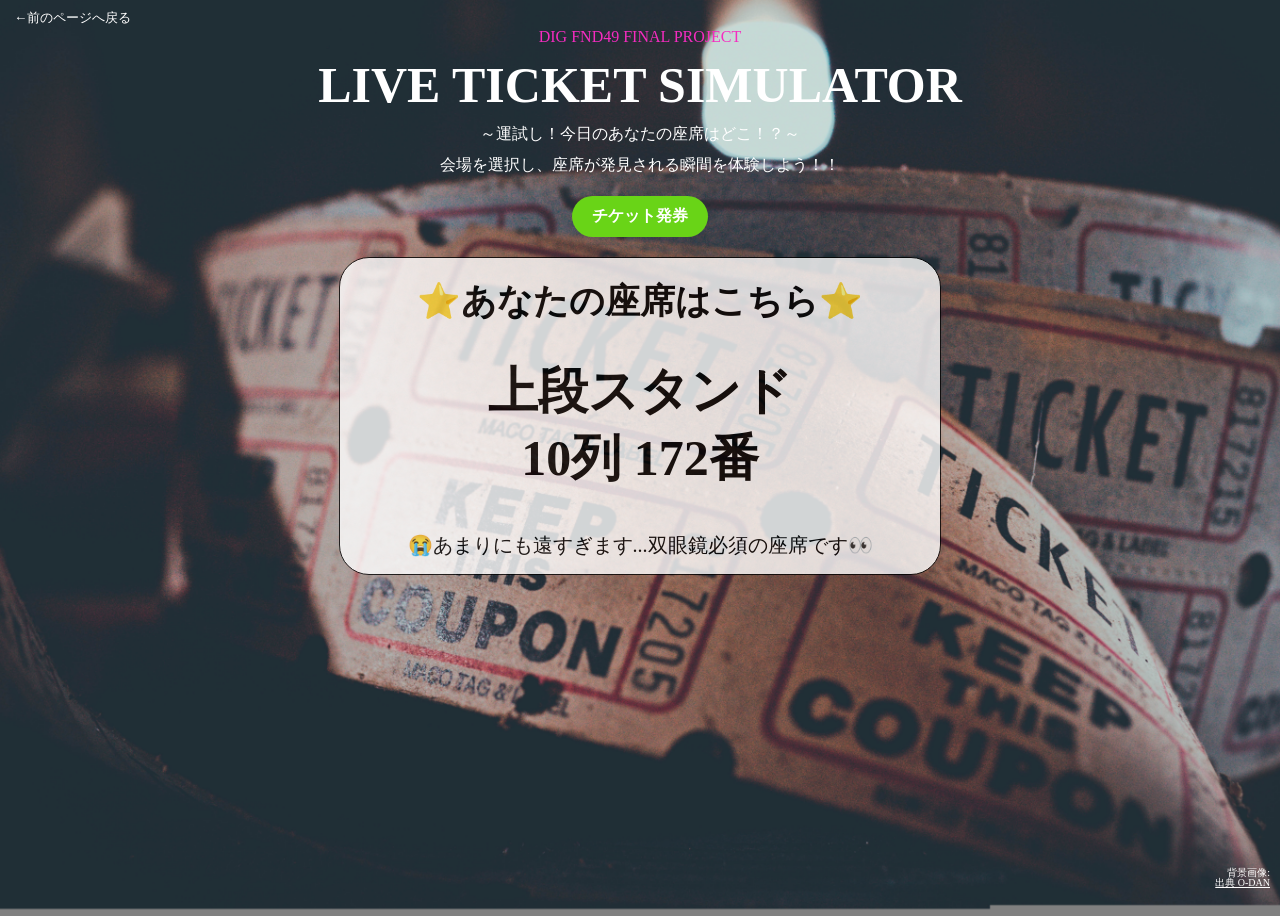
==== seat.html @ 92c17867 "Add files via upload" ====
<!DOCTYPE html>
<html lang="ja">

<head>
  <meta charset="utf-8">
  <meta name="viewport" content="width=device-width, initial-scale=1, shrink-to-fit=no">
  <meta name="theme-color" content="#000000">
  <title>座席を見る</title>
  <link rel="stylesheet" href="style.css" >
</head>

<body>
  <main>
    <header class="head">
      <button type="button" onclick="history.back()">←前のページへ戻る</button>
      <p id="head-p">DIG FND49 FINAL PROJECT</p>
      <h1 id="title">LIVE TICKET SIMULATOR</h1>
      <p class="middle-p">～運試し！今日のあなたの座席はどこ！？～</p>
      <p class="middle-p">会場を選択し、座席が発見される瞬間を体験しよう！！</p>
    </header>

    <p class="enter-p">チケット発券</p>
    <div class="area">
      <h1 id="your-seat">⭐あなたの座席はこちら⭐</h1>
      <h1 id="today-seat"></h1>
      <p id="today-comment"></p>
    </div>

    <footer>
      <p>背景画像:<a href="https://pixabay.com/photos/ticket-coupon-admission-carnival-2974645/">出典 O-DAN</a></p>
    </footer>

  </main>

  <script src="seat.js"></script>
</body>

</html>
---- style.css ----
/* 背景とか全体 */
body {
  background-image: url(ticket.jpg);
  background-size: cover;
  background-position: center;
  background-repeat: no-repeat;
  min-height: 100vh;
  color: black;
}

/* DIG FND49 FINAL PROJECT */
#head-p {
  margin: 0;
  color:#f52cc0;
  text-align: center;
}

/* LIVE TICKET SIMULATOR */
#title{
  margin-top: 10px;
  margin-bottom: 10px;
  color: white;
  text-align: center;
  font-size: 50px;
}

/* ～運試しと会場を選択しテキスト */
.middle-p {
  margin-top: 10px;
  margin-bottom: 10px;
  color: white;
  text-align: center;
}

/* 会場ボタン */ 
.place-buttons{ 
  display:flex;
  gap:20px;
  margin-top:50px;
}

/* 会場ボタンを横幅いっぱい */
.place-card{
  width: 100%;
}

/* 会場ボタンの中身の見た目を整える */
.stadium {
  color: black;
  background-color: #FFF;
  text-align: center;
  opacity: 0.9;
  border-radius: 12px;
  cursor: pointer;
  transition: 0.3s;
  padding: 20px;
  margin: 10px;
}

/* カーソルを合わせた時に上に動かす */
.place-card:hover{
  transform:translateY(-5px);
}

/* ラジオボタンのチェックを隠す */
.place-card input {
  display: none;
}

/* 選択したものを光らせる */
.place-card input[type="radio"]:checked + .stadium {
  box-shadow: 0 0 20px yellow;
} 

/* この会場に入場するボタン */
#enter-btn {
  color: white;
  background-color: #e55ddc;
  border-radius: 10px;
  text-align: center;
  justify-content: center;
  width: 300px;
  padding: 10px;
  margin: 40px auto;
  display: flex;
  opacity: 0.9;
  font-size: 20px;
  cursor: pointer;
} 

/* 背景画像出典 */
footer,a {
  color: white;
  font-size: 10px;
  position: fixed;
  right: 10px;
  bottom: 10px;
}




/* ticket.html */
/* 前ページボタン */
button {
  background: transparent;
  border: none;
  outline: none;
  color: white;
  cursor: pointer;
}

/* 入場受付中 */
.enter-p {
  background-color: #69d417;
  color: white;
  border-radius: 999px;
  text-align: center;
  width: fit-content;
  margin: 20px auto;
  padding: 10px 20px;
  font-weight: bold;
}

/* ライブ名 */
#live-name {
  font-size: 30px;
  margin-top: 15px;
  margin-bottom: 5px;
}


/* スタジアム名 */
#stadium-name {
  font-size: 30px;
  margin: 0px;
}

#date {
  margin: 10px;
}

/* QRコードをかざす */
#scan-btn {
  color: white;
  background-color: #e55ddc;
  border-radius: 10px;
  text-align: center;
  justify-content: center;
  width: 300px;
  padding: 10px;
  margin: 30px auto;
  display: flex;
  opacity: 0.9;
  font-size: 20px;
  cursor: pointer;

} 

/* チケット情報をまとめている白い枠 seat.htmlも*/
.area{
  background-color: white;
  opacity: 0.8;
  text-align: center;
  width: 600px;
  border-radius:30px;
  margin: 30px auto;
  border:1px solid;
  margin-top: 10px;
  margin-bottom: 10px;
}

/* スキャン中です */
#scan-message{
  font-weight: bold;
  margin: auto;
  margin-top: 10px;
  color: red;
  animation: scan 0.5s ease-in-out infinite alternate;
}

/* 点滅アニメーション */
@keyframes scan {
  0%   { opacity: 0; }
  100% { opacity: 1; }
}


/* seat.html */
/* あなたの座席はこちら */
#your-seat {
  color: black;
  font-size: 35px;
  margin-top: 20px;
}

/* 実際の座席 */
#today-seat {
  color: black;
  font-size: 50px;
  white-space: pre-wrap;
  padding: 10px;
  bottom: 10px;
  margin: 20px;
}

/* 座席のコメント */
#today-comment {
  color: black;
  font-size: 20px;
  white-space: pre-wrap;
  padding: 10px;
  margin-bottom: 5px;
}
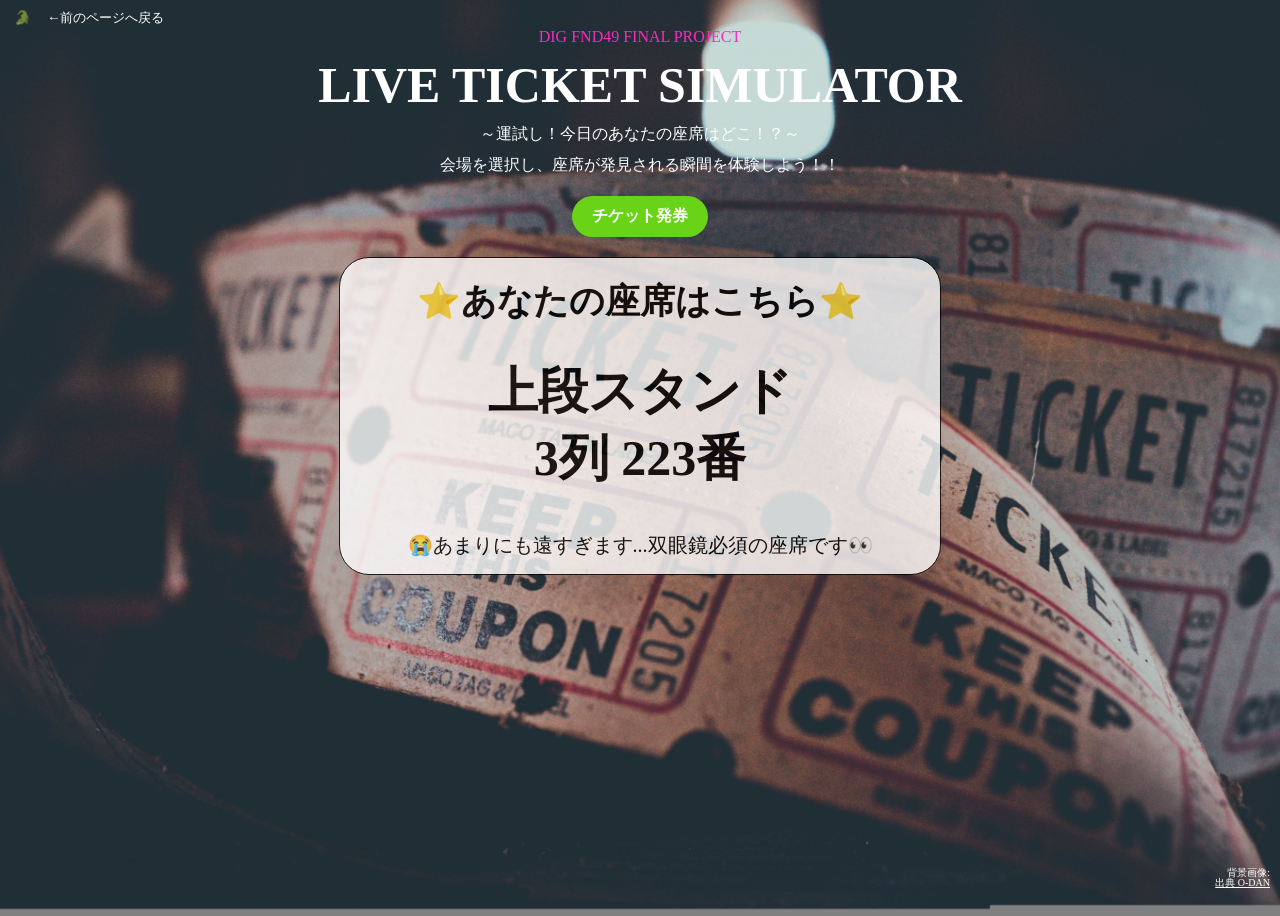
==== commit 1fa29373: "Add files via upload" ====
--- a/seat.html
+++ b/seat.html
@@ -12,6 +12,7 @@
 <body>
   <main>
     <header class="head">
+      <button class="study" type="button">🐊</button>
       <button type="button" onclick="history.back()">←前のページへ戻る</button>
       <p id="head-p">DIG FND49 FINAL PROJECT</p>
       <h1 id="title">LIVE TICKET SIMULATOR</h1>
--- a/style.css
+++ b/style.css
@@ -214,5 +214,20 @@
 }
 
 
-
-
+/* study.html */
+/* 画像の位置 */
+.img {
+  display: flex;
+  flex-direction: column; 
+  align-items: center;
+  gap: 20px;
+  margin-top: 10px;
+  margin-bottom: 80px; 
+}
+
+
+
+
+
+
+
